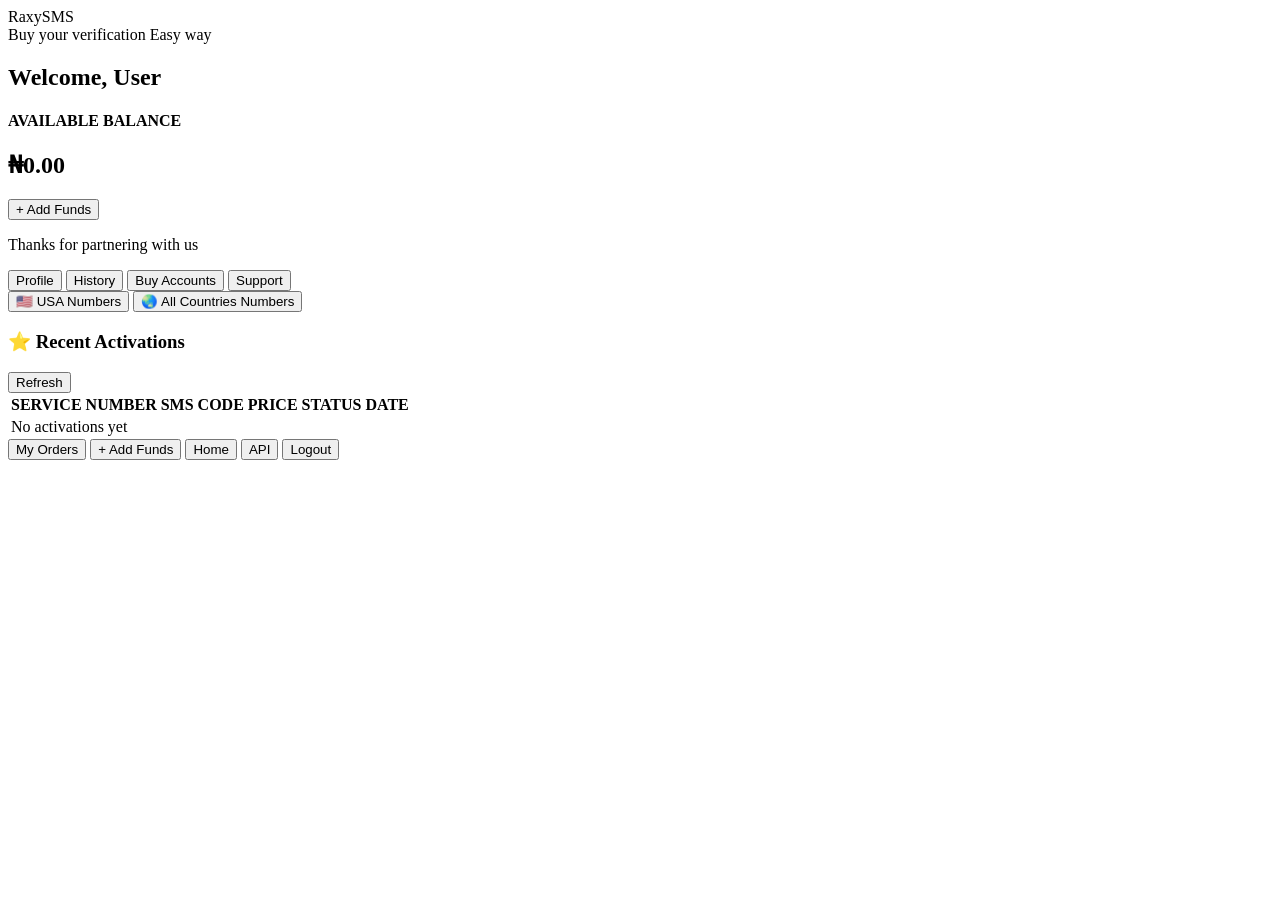
==== dashboard.html @ 0f662d08 "Create dashboard.html" ====
<!DOCTYPE html>
<html lang="en">

<head>

<meta charset="UTF-8">
<meta name="viewport" content="width=device-width, initial-scale=1.0">

<title>RaxySMS Dashboard</title>

<link rel="preconnect" href="https://fonts.googleapis.com">
<link rel="preconnect" href="https://fonts.gstatic.com" crossorigin>

<link href="https://fonts.googleapis.com/css2?family=Poppins:wght@300;400;500;600;700;800&display=swap" rel="stylesheet">

<link rel="stylesheet" href="dashboard.css">

</head>


<body>


<div class="dashboard">



<!-- HEADER -->

<header class="top-header">

<div class="logo">
RaxySMS
</div>


<div class="tagline">
Buy your verification Easy way
</div>

</header>





<!-- WELCOME -->

<section class="welcome">

<h2>
Welcome, <span id="userName">User</span>
</h2>

</section>





<!-- WALLET CARD -->

<section class="wallet-card">


<h4>
AVAILABLE BALANCE
</h4>


<div class="balance-row">

<h1>
₦<span id="walletBalance">0.00</span>
</h1>


<button>
+ Add Funds
</button>


</div>


<p>
Thanks for partnering with us
</p>


</section>







<!-- QUICK ACTIONS -->

<section class="quick-actions">


<button>
Profile
</button>


<button>
History
</button>


<button>
Buy Accounts
</button>


<button>
Support
</button>


</section>







<!-- NUMBER OPTIONS -->

<section class="number-options">


<button>

🇺🇸 USA Numbers

</button>



<button>

🌏 All Countries Numbers

</button>



</section>








<!-- RECENT ACTIVATIONS -->


<section class="activations">


<div class="section-title">

<h3>
⭐ Recent Activations
</h3>


<button>
Refresh
</button>


</div>





<div class="table-container">


<table>


<thead>

<tr>

<th>SERVICE</th>

<th>NUMBER</th>

<th>SMS CODE</th>

<th>PRICE</th>

<th>STATUS</th>

<th>DATE</th>

</tr>

</thead>



<tbody id="activationList">


<tr>

<td colspan="6">
No activations yet
</td>


</tr>


</tbody>


</table>


</div>


</section>







<!-- BOTTOM NAVIGATION -->


<nav class="bottom-nav">


<button>
My Orders
</button>


<button>
+ Add Funds
</button>


<button>
Home
</button>


<button>
API
</button>


<button id="logoutBtn">
Logout
</button>



</nav>



</div>





<script type="module" src="dashboard.js"></script>


</body>

</html>
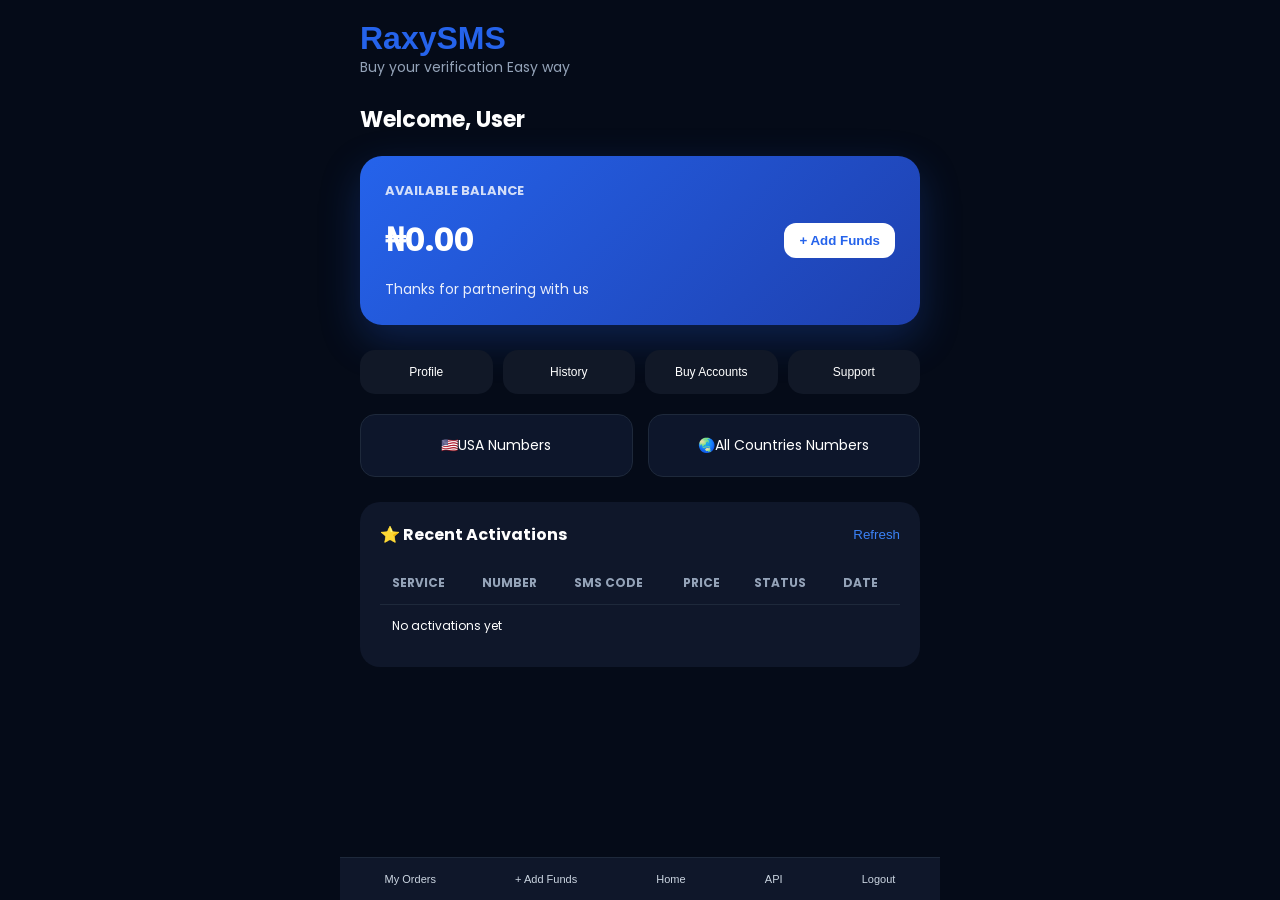
==== commit 0890eac5: "Update dashboard.html" ====
--- a/dashboard.html
+++ b/dashboard.html
@@ -134,20 +134,31 @@
 <section class="number-options">
 
 
-<button>
-
-🇺🇸 USA Numbers
-
-</button>
-
-
-
-<button>
-
-🌏 All Countries Numbers
-
-</button>
-
+<a href="usa-numbers.html" class="number-btn">
+
+<div>
+🇺🇸
+</div>
+
+<span>
+USA Numbers
+</span>
+
+</a>
+
+
+
+<a href="all-countries.html" class="number-btn">
+
+<div>
+🌏
+</div>
+
+<span>
+All Countries Numbers
+</span>
+
+</a>
 
 
 </section>
--- a/dashboard.css
+++ b/dashboard.css
@@ -0,0 +1,433 @@
+*{
+    margin:0;
+    padding:0;
+    box-sizing:border-box;
+}
+
+
+body{
+
+    font-family:'Poppins',sans-serif;
+
+    background:#050B18;
+
+    color:white;
+
+    min-height:100vh;
+
+    padding-bottom:90px;
+
+}
+
+
+
+.dashboard{
+
+    width:100%;
+
+    max-width:600px;
+
+    margin:auto;
+
+    padding:20px;
+
+}
+
+
+
+/* ================= HEADER ================= */
+
+
+.top-header{
+
+    margin-bottom:25px;
+
+}
+
+
+.logo{
+
+    font-size:32px;
+
+    font-weight:800;
+
+    color:#2563EB;
+
+}
+
+
+.tagline{
+
+    color:#94A3B8;
+
+    font-size:14px;
+
+}
+
+
+
+
+
+/* ================= WELCOME ================= */
+
+
+.welcome h2{
+
+    font-size:22px;
+
+    margin-bottom:20px;
+
+}
+
+
+
+
+
+/* ================= WALLET ================= */
+
+
+.wallet-card{
+
+    background:linear-gradient(
+    135deg,
+    #2563EB,
+    #1E40AF
+    );
+
+    padding:25px;
+
+    border-radius:22px;
+
+    margin-bottom:25px;
+
+    box-shadow:
+    0 15px 40px rgba(37,99,235,.25);
+
+}
+
+
+.wallet-card h4{
+
+    font-size:13px;
+
+    opacity:.8;
+
+}
+
+
+
+.balance-row{
+
+    display:flex;
+
+    justify-content:space-between;
+
+    align-items:center;
+
+    margin:15px 0;
+
+}
+
+
+
+.balance-row h1{
+
+    font-size:32px;
+
+}
+
+
+
+.balance-row button{
+
+    border:none;
+
+    background:white;
+
+    color:#2563EB;
+
+    padding:10px 15px;
+
+    border-radius:12px;
+
+    font-weight:600;
+
+}
+
+
+
+
+
+.wallet-card p{
+
+    font-size:14px;
+
+    opacity:.9;
+
+}
+
+
+
+
+
+
+/* ================= BUTTON GRID ================= */
+
+
+.quick-actions{
+
+    display:grid;
+
+    grid-template-columns:repeat(4,1fr);
+
+    gap:10px;
+
+    margin-bottom:20px;
+
+}
+
+
+
+.quick-actions button,
+.number-options button{
+
+
+    border:none;
+
+    background:#111827;
+
+    color:white;
+
+    padding:15px 8px;
+
+    border-radius:15px;
+
+    font-size:12px;
+
+    cursor:pointer;
+
+
+}
+
+
+
+
+
+/* ================= NUMBERS ================= */
+
+
+.number-options{
+
+    display:grid;
+
+    grid-template-columns:1fr 1fr;
+
+    gap:15px;
+
+    margin-bottom:25px;
+
+}
+
+
+
+.number-btn{
+
+    font-size:14px;
+
+    padding:20px 10px;
+
+    border:1px solid #1E293B;
+
+    border-radius:15px;
+
+    background:#0D162B;
+
+    color:white;
+
+    text-decoration:none;
+
+    display:flex;
+
+    align-items:center;
+
+    justify-content:center;
+
+    transition:0.3s;
+
+}
+
+
+
+.number-btn:hover{
+
+    border-color:#2563EB;
+
+    transform:translateY(-2px);
+
+}
+
+
+
+/* ================= ACTIVATIONS ================= */
+
+
+.activations{
+
+    background:#0F172A;
+
+    border-radius:20px;
+
+    padding:20px;
+
+}
+
+
+
+.section-title{
+
+    display:flex;
+
+    justify-content:space-between;
+
+    align-items:center;
+
+    margin-bottom:15px;
+
+}
+
+
+
+.section-title h3{
+
+    font-size:16px;
+
+}
+
+
+
+.section-title button{
+
+    background:none;
+
+    border:none;
+
+    color:#3B82F6;
+
+}
+
+
+
+
+
+.table-container{
+
+    overflow-x:auto;
+
+}
+
+
+
+table{
+
+    width:100%;
+
+    border-collapse:collapse;
+
+    font-size:12px;
+
+}
+
+
+
+th{
+
+    color:#94A3B8;
+
+    padding:12px;
+
+    text-align:left;
+
+}
+
+
+
+td{
+
+    padding:12px;
+
+    border-top:1px solid #1E293B;
+
+}
+
+
+
+
+
+/* ================= BOTTOM NAV ================= */
+
+
+.bottom-nav{
+
+    position:fixed;
+
+    bottom:0;
+
+    left:0;
+
+    right:0;
+
+
+    max-width:600px;
+
+    margin:auto;
+
+
+    background:#0F172A;
+
+    display:flex;
+
+    justify-content:space-around;
+
+    padding:15px 5px;
+
+
+    border-top:1px solid #1E293B;
+
+}
+
+
+
+.bottom-nav button{
+
+    background:none;
+
+    border:none;
+
+    color:#CBD5E1;
+
+    font-size:11px;
+
+}
+
+
+
+
+
+@media(max-width:480px){
+
+
+.quick-actions{
+
+    grid-template-columns:repeat(2,1fr);
+
+}
+
+
+.balance-row h1{
+
+    font-size:26px;
+
+}
+
+
+}
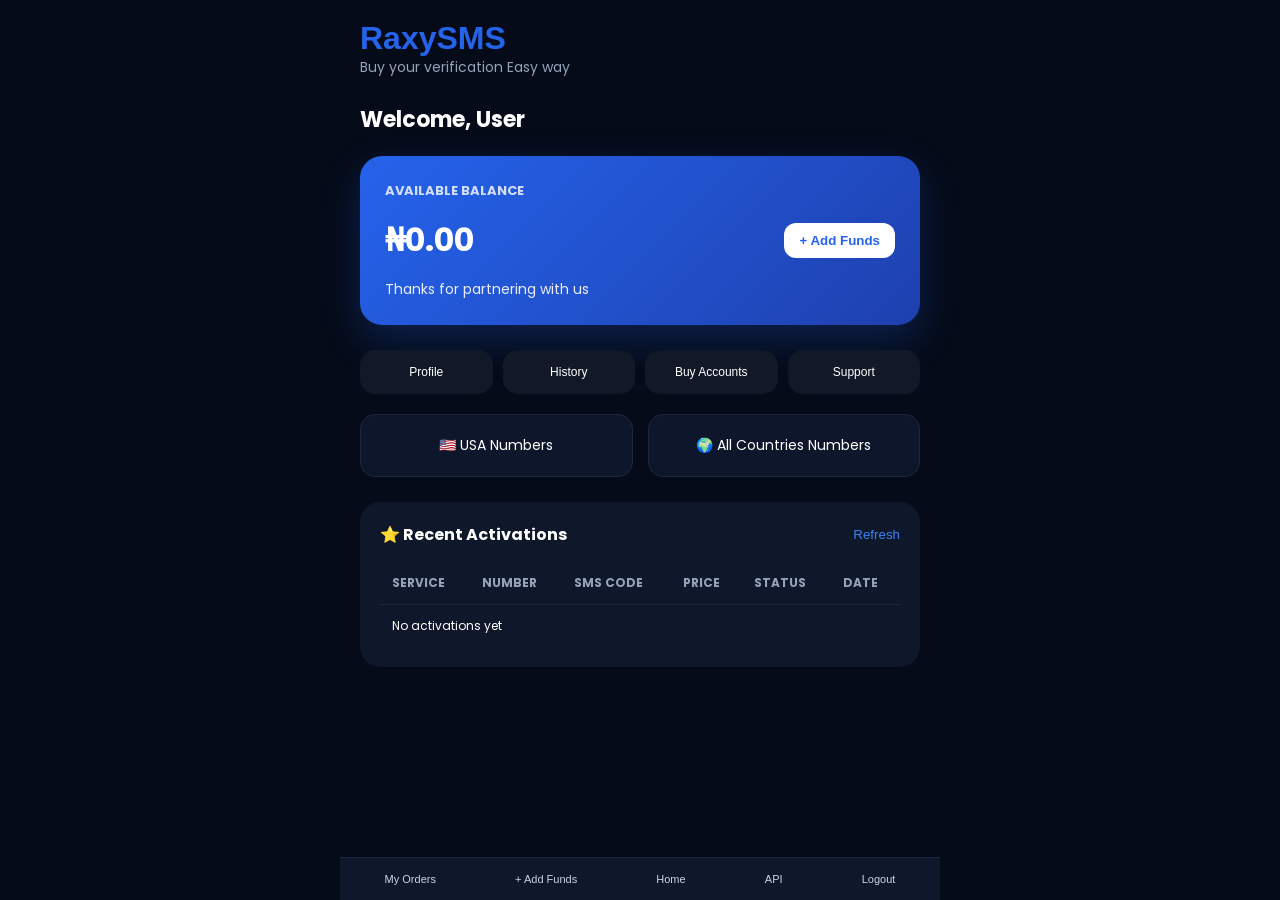
==== commit 52d1c756: "Update dashboard.html" ====
--- a/dashboard.html
+++ b/dashboard.html
@@ -133,33 +133,13 @@
 
 <section class="number-options">
 
-
 <a href="usa-numbers.html" class="number-btn">
-
-<div>
-🇺🇸
-</div>
-
-<span>
-USA Numbers
-</span>
-
+    🇺🇸 USA Numbers
 </a>
 
-
-
 <a href="all-countries.html" class="number-btn">
-
-<div>
-🌏
-</div>
-
-<span>
-All Countries Numbers
-</span>
-
+    🌍 All Countries Numbers
 </a>
-
 
 </section>
 
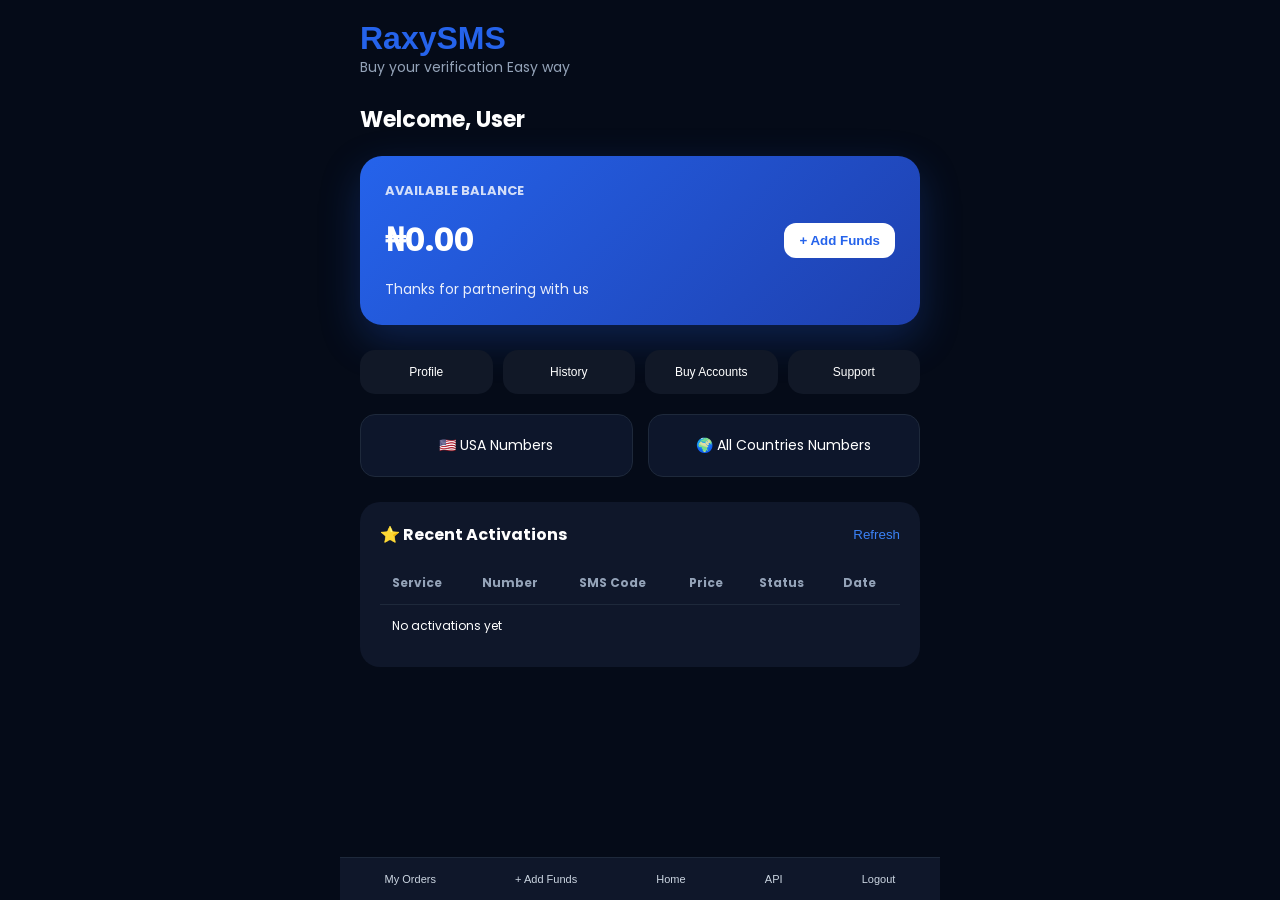
==== commit 0ffd8f4c: "Update dashboard.html" ====
--- a/dashboard.html
+++ b/dashboard.html
@@ -17,15 +17,11 @@
 
 </head>
 
-
 <body>
 
-
 <div class="dashboard">
 
-
-
-<!-- HEADER -->
+<!-- ================= HEADER ================= -->
 
 <header class="top-header">
 
@@ -33,18 +29,15 @@
 RaxySMS
 </div>
 
-
-<div class="tagline">
+<p class="tagline">
 Buy your verification Easy way
-</div>
+</p>
 
 </header>
 
 
 
-
-
-<!-- WELCOME -->
+<!-- ================= WELCOME ================= -->
 
 <section class="welcome">
 
@@ -56,105 +49,77 @@
 
 
 
-
-
-<!-- WALLET CARD -->
+<!-- ================= WALLET ================= -->
 
 <section class="wallet-card">
-
 
 <h4>
 AVAILABLE BALANCE
 </h4>
 
-
 <div class="balance-row">
 
 <h1>
 ₦<span id="walletBalance">0.00</span>
 </h1>
 
-
-<button>
+<button id="fundWalletBtn">
 + Add Funds
 </button>
 
-
-</div>
-
+</div>
 
 <p>
 Thanks for partnering with us
 </p>
 
-
-</section>
-
-
-
-
-
-
-
-<!-- QUICK ACTIONS -->
+</section>
+
+
+
+<!-- ================= QUICK ACTIONS ================= -->
 
 <section class="quick-actions">
 
-
-<button>
+<button id="profileBtn">
 Profile
 </button>
 
-
-<button>
+<button id="historyBtn">
 History
 </button>
 
-
-<button>
+<button id="accountsBtn">
 Buy Accounts
 </button>
 
-
-<button>
+<button id="supportBtn">
 Support
 </button>
 
-
-</section>
-
-
-
-
-
-
-
-<!-- NUMBER OPTIONS -->
+</section>
+
+
+
+<!-- ================= NUMBER OPTIONS ================= -->
 
 <section class="number-options">
 
 <a href="usa-numbers.html" class="number-btn">
-    🇺🇸 USA Numbers
+🇺🇸 USA Numbers
 </a>
 
 <a href="all-countries.html" class="number-btn">
-    🌍 All Countries Numbers
+🌍 All Countries Numbers
 </a>
 
 </section>
 
 
 
-
-
-
-
-
-<!-- RECENT ACTIVATIONS -->
-
+<!-- ================= RECENT ACTIVATIONS ================= -->
 
 <section class="activations">
-
 
 <div class="section-title">
 
@@ -162,48 +127,32 @@
 ⭐ Recent Activations
 </h3>
 
-
-<button>
+<button id="refreshBtn">
 Refresh
 </button>
 
-
-</div>
-
-
-
-
+</div>
 
 <div class="table-container">
 
-
 <table>
 
-
 <thead>
 
 <tr>
 
-<th>SERVICE</th>
-
-<th>NUMBER</th>
-
-<th>SMS CODE</th>
-
-<th>PRICE</th>
-
-<th>STATUS</th>
-
-<th>DATE</th>
+<th>Service</th>
+<th>Number</th>
+<th>SMS Code</th>
+<th>Price</th>
+<th>Status</th>
+<th>Date</th>
 
 </tr>
 
 </thead>
 
-
-
 <tbody id="activationList">
-
 
 <tr>
 
@@ -211,72 +160,48 @@
 No activations yet
 </td>
 
-
 </tr>
 
-
 </tbody>
 
-
 </table>
 
-
-</div>
-
-
-</section>
-
-
-
-
-
-
-
-<!-- BOTTOM NAVIGATION -->
-
+</div>
+
+</section>
+
+
+
+<!-- ================= BOTTOM NAV ================= -->
 
 <nav class="bottom-nav">
 
-
-<button>
+<button id="ordersBtn">
 My Orders
 </button>
 
-
-<button>
+<button id="walletBtn">
 + Add Funds
 </button>
 
-
-<button>
+<button class="active">
 Home
 </button>
 
-
-<button>
+<button id="apiBtn">
 API
 </button>
-
 
 <button id="logoutBtn">
 Logout
 </button>
 
-
-
 </nav>
 
-
-
-</div>
-
-
-
-
+</div>
 
 <script type="module" src="dashboard.js"></script>
 
-
 </body>
 
 </html>
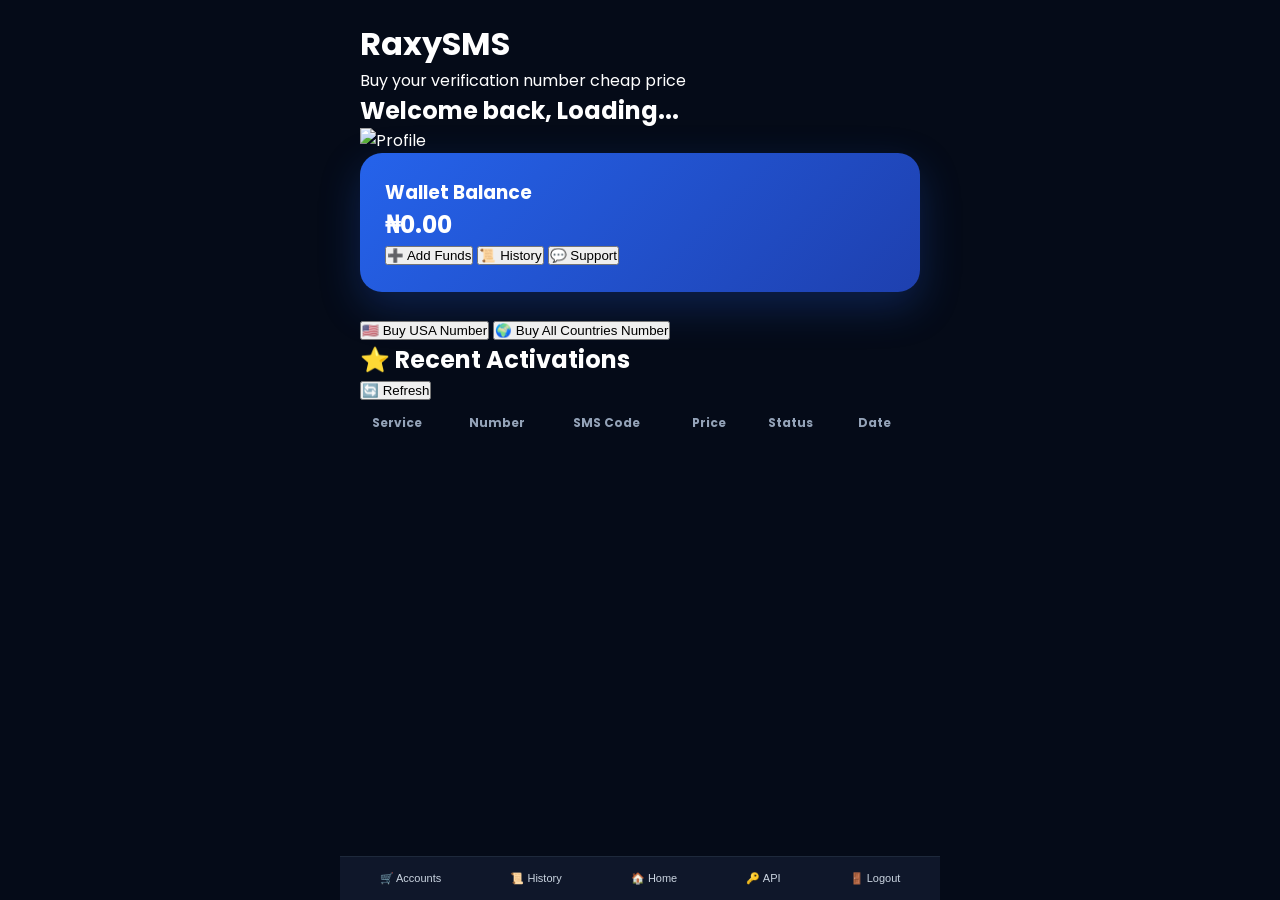
==== commit 4d5e377a: "Add initial dashboard HTML structure" ====
--- a/dashboard.html
+++ b/dashboard.html
@@ -1,6 +1,5 @@
 <!DOCTYPE html>
 <html lang="en">
-
 <head>
 
 <meta charset="UTF-8">
@@ -11,7 +10,7 @@
 <link rel="preconnect" href="https://fonts.googleapis.com">
 <link rel="preconnect" href="https://fonts.gstatic.com" crossorigin>
 
-<link href="https://fonts.googleapis.com/css2?family=Poppins:wght@300;400;500;600;700;800&display=swap" rel="stylesheet">
+<link href="https://fonts.googleapis.com/css2?family=Poppins:wght@300;400;500;600;700&display=swap" rel="stylesheet">
 
 <link rel="stylesheet" href="dashboard.css">
 
@@ -21,187 +20,174 @@
 
 <div class="dashboard">
 
-<!-- ================= HEADER ================= -->
+    <!-- Header -->
+    <header class="header">
 
-<header class="top-header">
+        <div>
+            <h1>RaxySMS</h1>
+            <p>Buy your verification number cheap price</p>
+        </div>
 
-<div class="logo">
-RaxySMS
-</div>
+    </header>
 
-<p class="tagline">
-Buy your verification Easy way
-</p>
+    <!-- Welcome Card -->
 
-</header>
+    <section class="welcome-card">
 
+        <div>
 
+            <h2>
+                Welcome back,
+                <span id="userName">Loading...</span>
+            </h2>
 
-<!-- ================= WELCOME ================= -->
+        </div>
 
-<section class="welcome">
+        <div class="profile">
 
-<h2>
-Welcome, <span id="userName">User</span>
-</h2>
+            <img
+                src="https://ui-avatars.com/api/?name=User&background=2563EB&color=fff"
+                id="profileImage"
+                alt="Profile">
 
-</section>
+        </div>
 
+    </section>
 
+    <!-- Wallet -->
 
-<!-- ================= WALLET ================= -->
+    <section class="wallet-card">
 
-<section class="wallet-card">
+        <div class="wallet-balance">
 
-<h4>
-AVAILABLE BALANCE
-</h4>
+            <h3>Wallet Balance</h3>
 
-<div class="balance-row">
+            <h1 id="walletBalance">
+                ₦0.00
+            </h1>
 
-<h1>
-₦<span id="walletBalance">0.00</span>
-</h1>
+        </div>
 
-<button id="fundWalletBtn">
-+ Add Funds
-</button>
+        <div class="wallet-buttons">
+
+            <button id="addFundsBtn">
+                ➕ Add Funds
+            </button>
+
+            <button id="historyBtn">
+                📜 History
+            </button>
+
+            <button id="supportBtn">
+                💬 Support
+            </button>
+
+        </div>
+
+    </section>
+
+    <!-- Buy Numbers -->
+
+    <section class="buy-section">
+
+        <button id="usaBtn" class="buy-card">
+
+            🇺🇸 Buy USA Number
+
+        </button>
+
+        <button id="countriesBtn" class="buy-card">
+
+            🌍 Buy All Countries Number
+
+        </button>
+
+    </section>
+
+    <!-- Recent Activations -->
+
+    <section class="activation-card">
+
+        <div class="card-header">
+
+            <h2>⭐ Recent Activations</h2>
+
+            <button id="refreshBtn">
+
+                🔄 Refresh
+
+            </button>
+
+        </div>
+
+        <div class="table-wrapper">
+
+            <table>
+
+                <thead>
+
+                <tr>
+
+                    <th>Service</th>
+
+                    <th>Number</th>
+
+                    <th>SMS Code</th>
+
+                    <th>Price</th>
+
+                    <th>Status</th>
+
+                    <th>Date</th>
+
+                </tr>
+
+                </thead>
+
+                <tbody id="activationTable">
+
+                </tbody>
+
+            </table>
+
+        </div>
+
+    </section>
 
 </div>
 
-<p>
-Thanks for partnering with us
-</p>
-
-</section>
-
-
-
-<!-- ================= QUICK ACTIONS ================= -->
-
-<section class="quick-actions">
-
-<button id="profileBtn">
-Profile
-</button>
-
-<button id="historyBtn">
-History
-</button>
-
-<button id="accountsBtn">
-Buy Accounts
-</button>
-
-<button id="supportBtn">
-Support
-</button>
-
-</section>
-
-
-
-<!-- ================= NUMBER OPTIONS ================= -->
-
-<section class="number-options">
-
-<a href="usa-numbers.html" class="number-btn">
-🇺🇸 USA Numbers
-</a>
-
-<a href="all-countries.html" class="number-btn">
-🌍 All Countries Numbers
-</a>
-
-</section>
-
-
-
-<!-- ================= RECENT ACTIVATIONS ================= -->
-
-<section class="activations">
-
-<div class="section-title">
-
-<h3>
-⭐ Recent Activations
-</h3>
-
-<button id="refreshBtn">
-Refresh
-</button>
-
-</div>
-
-<div class="table-container">
-
-<table>
-
-<thead>
-
-<tr>
-
-<th>Service</th>
-<th>Number</th>
-<th>SMS Code</th>
-<th>Price</th>
-<th>Status</th>
-<th>Date</th>
-
-</tr>
-
-</thead>
-
-<tbody id="activationList">
-
-<tr>
-
-<td colspan="6">
-No activations yet
-</td>
-
-</tr>
-
-</tbody>
-
-</table>
-
-</div>
-
-</section>
-
-
-
-<!-- ================= BOTTOM NAV ================= -->
+<!-- Bottom Navigation -->
 
 <nav class="bottom-nav">
 
-<button id="ordersBtn">
-My Orders
+<button id="accountsBtn">
+🛒
+<span>Accounts</span>
 </button>
 
-<button id="walletBtn">
-+ Add Funds
+<button id="historyBottomBtn">
+📜
+<span>History</span>
 </button>
 
 <button class="active">
-Home
+🏠
+<span>Home</span>
 </button>
 
 <button id="apiBtn">
-API
+🔑
+<span>API</span>
 </button>
 
 <button id="logoutBtn">
-Logout
+🚪
+<span>Logout</span>
 </button>
 
 </nav>
 
-</div>
-
 <script type="module" src="dashboard.js"></script>
 
 </body>
-
 </html>
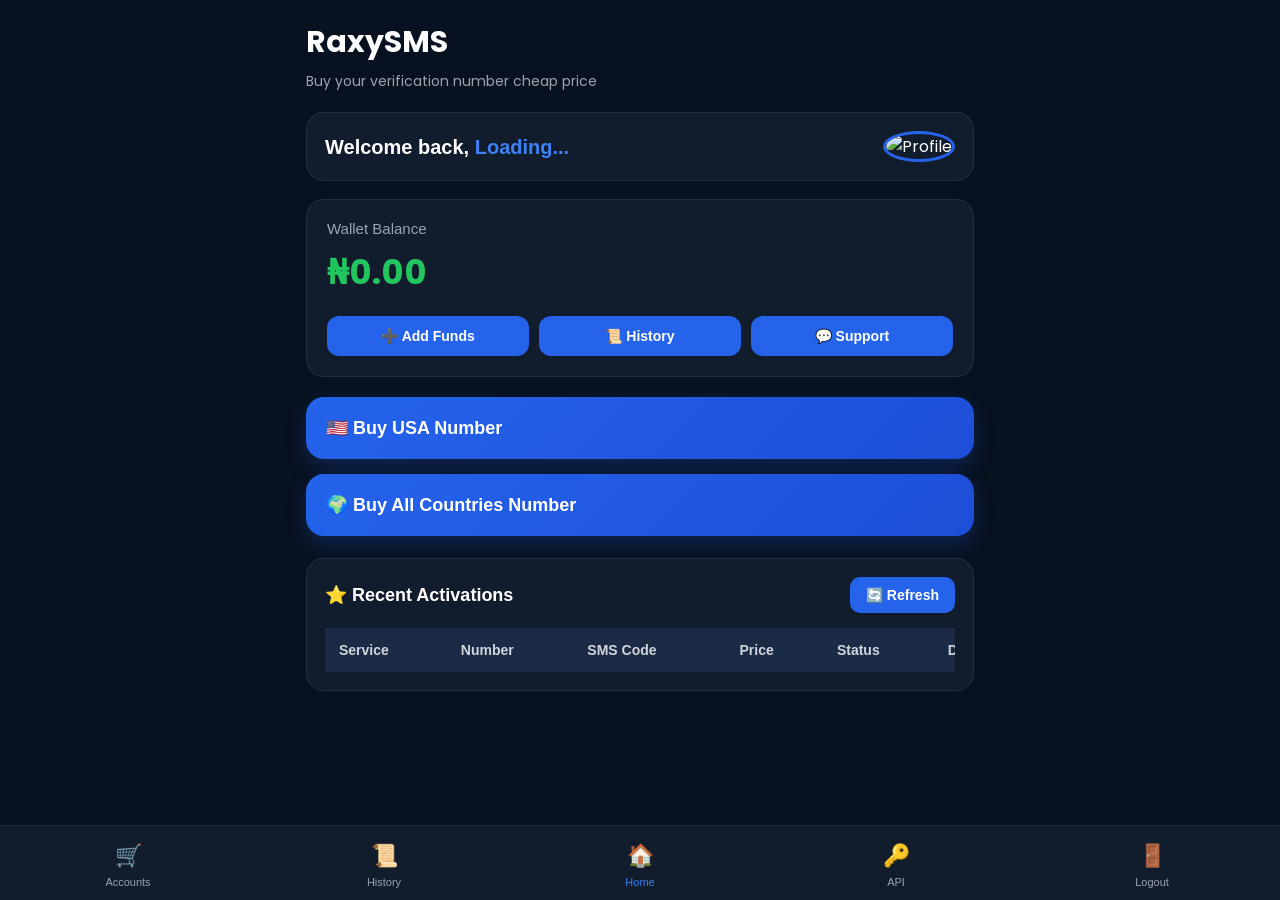
==== commit 850ef16c: "Update home button with new ID and class" ====
--- a/dashboard.html
+++ b/dashboard.html
@@ -170,7 +170,7 @@
 <span>History</span>
 </button>
 
-<button class="active">
+<button id="homeBtn" class="active">
 🏠
 <span>Home</span>
 </button>
--- a/dashboard.css
+++ b/dashboard.css
@@ -1,433 +1,416 @@
+/* ==========================================
+   RAXYSMS DASHBOARD CSS
+   PART 2/6
+========================================== */
+
 *{
     margin:0;
     padding:0;
     box-sizing:border-box;
 }
 
-
 body{
-
     font-family:'Poppins',sans-serif;
-
-    background:#050B18;
-
-    color:white;
-
+    background:#08111f;
+    color:#fff;
     min-height:100vh;
-
-    padding-bottom:90px;
-
-}
-
-
+    padding-bottom:100px;
+}
 
 .dashboard{
-
     width:100%;
-
-    max-width:600px;
-
+    max-width:650px;
     margin:auto;
-
+    padding:20px 16px;
+}
+
+/* ================= HEADER ================= */
+
+.header{
+    margin-bottom:20px;
+}
+
+.header h1{
+    font-size:30px;
+    font-weight:700;
+    color:#ffffff;
+}
+
+.header p{
+    margin-top:6px;
+    color:#9ca3af;
+    font-size:14px;
+}
+
+/* ================= WELCOME ================= */
+
+.welcome-card{
+    background:#111c2d;
+    border:1px solid rgba(255,255,255,.08);
+    border-radius:18px;
+    padding:18px;
+    display:flex;
+    justify-content:space-between;
+    align-items:center;
+    margin-bottom:18px;
+}
+
+.welcome-card h2{
+    font-size:20px;
+    font-weight:600;
+    line-height:1.4;
+}
+
+#welcomeName,
+#userName{
+    color:#3b82f6;
+}
+
+.profile img{
+    width:60px;
+    height:60px;
+    border-radius:50%;
+    object-fit:cover;
+    border:3px solid #2563eb;
+}
+
+/* ================= WALLET ================= */
+
+.wallet-card{
+    background:#111c2d;
+    border:1px solid rgba(255,255,255,.08);
+    border-radius:18px;
     padding:20px;
-
-}
-
-
-
-/* ================= HEADER ================= */
-
-
-.top-header{
-
-    margin-bottom:25px;
-
-}
-
-
-.logo{
-
-    font-size:32px;
-
-    font-weight:800;
-
-    color:#2563EB;
-
-}
-
-
-.tagline{
-
-    color:#94A3B8;
-
+    margin-bottom:20px;
+}
+
+.wallet-balance h3{
+    color:#9ca3af;
+    font-size:15px;
+    font-weight:500;
+}
+
+.wallet-balance h1{
+    margin-top:10px;
+    font-size:34px;
+    color:#22c55e;
+    font-weight:700;
+}
+
+.wallet-buttons{
+    display:grid;
+    grid-template-columns:repeat(3,1fr);
+    gap:10px;
+    margin-top:18px;
+}
+
+.wallet-buttons button{
+    border:none;
+    background:#2563eb;
+    color:#fff;
+    padding:12px;
+    border-radius:12px;
+    cursor:pointer;
     font-size:14px;
-
-}
-
-
-
-
-
-/* ================= WELCOME ================= */
-
-
-.welcome h2{
-
+    font-weight:600;
+    transition:.3s;
+}
+
+.wallet-buttons button:hover{
+    background:#1d4ed8;
+}
+
+/* ==========================================
+   RAXYSMS DASHBOARD CSS
+   PART 3/6
+========================================== */
+
+/* ================= BUY SECTION ================= */
+
+.buy-section{
+    display:flex;
+    flex-direction:column;
+    gap:15px;
+    margin-bottom:22px;
+}
+
+.buy-card{
+    width:100%;
+    border:none;
+    border-radius:18px;
+    padding:20px;
+    background:linear-gradient(135deg,#2563eb,#1d4ed8);
+    color:#fff;
+    font-size:18px;
+    font-weight:600;
+    text-align:left;
+    cursor:pointer;
+    transition:.3s;
+    box-shadow:0 8px 20px rgba(37,99,235,.25);
+}
+
+.buy-card:hover{
+    transform:translateY(-2px);
+    box-shadow:0 12px 24px rgba(37,99,235,.35);
+}
+
+.buy-card:active{
+    transform:scale(.98);
+}
+
+/* ================= ACTIVATIONS ================= */
+
+.activation-card{
+    background:#111c2d;
+    border:1px solid rgba(255,255,255,.08);
+    border-radius:18px;
+    padding:18px;
+    margin-bottom:20px;
+}
+
+.card-header{
+    display:flex;
+    justify-content:space-between;
+    align-items:center;
+    margin-bottom:15px;
+}
+
+.card-header h2{
+    font-size:18px;
+    font-weight:600;
+}
+
+#refreshBtn{
+    border:none;
+    background:#2563eb;
+    color:#fff;
+    padding:10px 16px;
+    border-radius:10px;
+    cursor:pointer;
+    font-size:14px;
+    font-weight:600;
+    transition:.3s;
+}
+
+#refreshBtn:hover{
+    background:#1d4ed8;
+}
+
+/* ================= TABLE ================= */
+
+.table-wrapper{
+    width:100%;
+    overflow-x:auto;
+}
+
+table{
+    width:100%;
+    border-collapse:collapse;
+    min-width:700px;
+}
+
+thead{
+    background:#1b2b45;
+}
+
+th{
+    padding:14px;
+    text-align:left;
+    font-size:14px;
+    font-weight:600;
+    color:#d1d5db;
+    white-space:nowrap;
+}
+
+td{
+    padding:14px;
+    border-top:1px solid rgba(255,255,255,.08);
+    font-size:14px;
+    color:#f3f4f6;
+    white-space:nowrap;
+}
+
+tbody tr:hover{
+    background:rgba(255,255,255,.03);
+}
+
+/* ================= STATUS ================= */
+
+.status-pending{
+    color:#facc15;
+    font-weight:600;
+}
+
+.status-completed{
+    color:#22c55e;
+    font-weight:600;
+}
+
+.status-cancelled,
+.status-failed{
+    color:#ef4444;
+    font-weight:600;
+}
+
+/* ==========================================
+   RAXYSMS DASHBOARD CSS
+   PART 4/6
+========================================== */
+
+/* ================= BOTTOM NAVIGATION ================= */
+
+.bottom-nav{
+    position:fixed;
+    bottom:0;
+    left:0;
+    width:100%;
+    height:75px;
+    background:#111c2d;
+    border-top:1px solid rgba(255,255,255,.08);
+    display:flex;
+    justify-content:space-around;
+    align-items:center;
+    z-index:999;
+}
+
+.bottom-nav button{
+    background:none;
+    border:none;
+    color:#9ca3af;
+    display:flex;
+    flex-direction:column;
+    align-items:center;
+    justify-content:center;
+    cursor:pointer;
+    flex:1;
     font-size:22px;
-
-    margin-bottom:20px;
-
-}
-
-
-
-
-
-/* ================= WALLET ================= */
-
-
-.wallet-card{
-
-    background:linear-gradient(
-    135deg,
-    #2563EB,
-    #1E40AF
-    );
-
-    padding:25px;
-
-    border-radius:22px;
-
-    margin-bottom:25px;
-
-    box-shadow:
-    0 15px 40px rgba(37,99,235,.25);
-
-}
-
-
-.wallet-card h4{
-
-    font-size:13px;
-
-    opacity:.8;
-
-}
-
-
-
-.balance-row{
-
-    display:flex;
-
-    justify-content:space-between;
-
-    align-items:center;
-
-    margin:15px 0;
-
-}
-
-
-
-.balance-row h1{
-
-    font-size:32px;
-
-}
-
-
-
-.balance-row button{
-
-    border:none;
-
-    background:white;
-
-    color:#2563EB;
-
-    padding:10px 15px;
-
-    border-radius:12px;
-
-    font-weight:600;
-
-}
-
-
-
-
-
-.wallet-card p{
-
-    font-size:14px;
-
-    opacity:.9;
-
-}
-
-
-
-
-
-
-/* ================= BUTTON GRID ================= */
-
-
-.quick-actions{
-
-    display:grid;
-
-    grid-template-columns:repeat(4,1fr);
-
-    gap:10px;
-
-    margin-bottom:20px;
-
-}
-
-
-
-.quick-actions button,
-.number-options button{
-
-
-    border:none;
-
-    background:#111827;
-
-    color:white;
-
-    padding:15px 8px;
-
-    border-radius:15px;
-
-    font-size:12px;
-
-    cursor:pointer;
-
-
-}
-
-
-
-
-
-/* ================= NUMBERS ================= */
-
-
-.number-options{
-
-    display:grid;
-
-    grid-template-columns:1fr 1fr;
-
-    gap:15px;
-
-    margin-bottom:25px;
-
-}
-
-
-
-.number-btn{
-
-    font-size:14px;
-
-    padding:20px 10px;
-
-    border:1px solid #1E293B;
-
-    border-radius:15px;
-
-    background:#0D162B;
-
-    color:white;
-
+    transition:.3s;
+}
+
+.bottom-nav button span{
+    font-size:11px;
+    margin-top:4px;
+    font-weight:500;
+}
+
+.bottom-nav button:hover{
+    color:#3b82f6;
+}
+
+.bottom-nav button.active{
+    color:#3b82f6;
+}
+
+.bottom-nav button.active span{
+    color:#3b82f6;
+}
+
+/* ==========================================
+   RAXYSMS DASHBOARD CSS
+   PART 5/6
+========================================== */
+
+/* ================= SCROLLBAR ================= */
+
+::-webkit-scrollbar{
+    width:8px;
+    height:8px;
+}
+
+::-webkit-scrollbar-track{
+    background:#08111f;
+}
+
+::-webkit-scrollbar-thumb{
+    background:#2563eb;
+    border-radius:20px;
+}
+
+::-webkit-scrollbar-thumb:hover{
+    background:#1d4ed8;
+}
+
+/* ================= LINKS ================= */
+
+a{
     text-decoration:none;
-
-    display:flex;
-
-    align-items:center;
-
-    justify-content:center;
-
-    transition:0.3s;
-
-}
-
-
-
-.number-btn:hover{
-
-    border-color:#2563EB;
-
-    transform:translateY(-2px);
-
-}
-
-
-
-/* ================= ACTIVATIONS ================= */
-
-
-.activations{
-
-    background:#0F172A;
-
-    border-radius:20px;
-
-    padding:20px;
-
-}
-
-
-
-.section-title{
-
-    display:flex;
-
-    justify-content:space-between;
-
-    align-items:center;
-
-    margin-bottom:15px;
-
-}
-
-
-
-.section-title h3{
-
-    font-size:16px;
-
-}
-
-
-
-.section-title button{
-
-    background:none;
-
-    border:none;
-
-    color:#3B82F6;
-
-}
-
-
-
-
-
-.table-container{
-
-    overflow-x:auto;
-
-}
-
-
-
-table{
-
-    width:100%;
-
-    border-collapse:collapse;
-
-    font-size:12px;
-
-}
-
-
-
-th{
-
-    color:#94A3B8;
-
-    padding:12px;
-
-    text-align:left;
-
-}
-
-
-
-td{
-
-    padding:12px;
-
-    border-top:1px solid #1E293B;
-
-}
-
-
-
-
-
-/* ================= BOTTOM NAV ================= */
-
-
-.bottom-nav{
-
-    position:fixed;
-
-    bottom:0;
-
-    left:0;
-
-    right:0;
-
-
-    max-width:600px;
-
-    margin:auto;
-
-
-    background:#0F172A;
-
-    display:flex;
-
-    justify-content:space-around;
-
-    padding:15px 5px;
-
-
-    border-top:1px solid #1E293B;
-
-}
-
-
-
-.bottom-nav button{
-
-    background:none;
-
-    border:none;
-
-    color:#CBD5E1;
-
-    font-size:11px;
-
-}
-
-
-
-
-
-@media(max-width:480px){
-
-
-.quick-actions{
-
-    grid-template-columns:repeat(2,1fr);
-
-}
-
-
-.balance-row h1{
-
-    font-size:26px;
-
-}
-
-
-}
+    color:inherit;
+}
+
+/* ================= BUTTONS ================= */
+
+button{
+    font-family:'Poppins',sans-serif;
+}
+
+button:disabled{
+    opacity:.6;
+    cursor:not-allowed;
+}
+
+/* ==========================================
+   RAXYSMS DASHBOARD CSS
+   PART 6/6
+========================================== */
+
+/* ================= MOBILE ================= */
+
+@media (max-width:768px){
+
+    .dashboard{
+        padding:15px;
+    }
+
+    .header h1{
+        font-size:26px;
+    }
+
+    .welcome-card{
+        padding:16px;
+    }
+
+    .welcome-card h2{
+        font-size:18px;
+    }
+
+    .profile img{
+        width:55px;
+        height:55px;
+    }
+
+    .wallet-balance h1{
+        font-size:30px;
+    }
+
+    .wallet-buttons{
+        grid-template-columns:1fr;
+    }
+
+    .wallet-buttons button{
+        width:100%;
+    }
+
+    .buy-card{
+        font-size:17px;
+        padding:18px;
+    }
+
+    .card-header{
+        flex-direction:column;
+        align-items:flex-start;
+        gap:12px;
+    }
+
+    #refreshBtn{
+        width:100%;
+    }
+
+}
+
+@media (min-width:769px){
+
+    .dashboard{
+        max-width:700px;
+    }
+
+}
